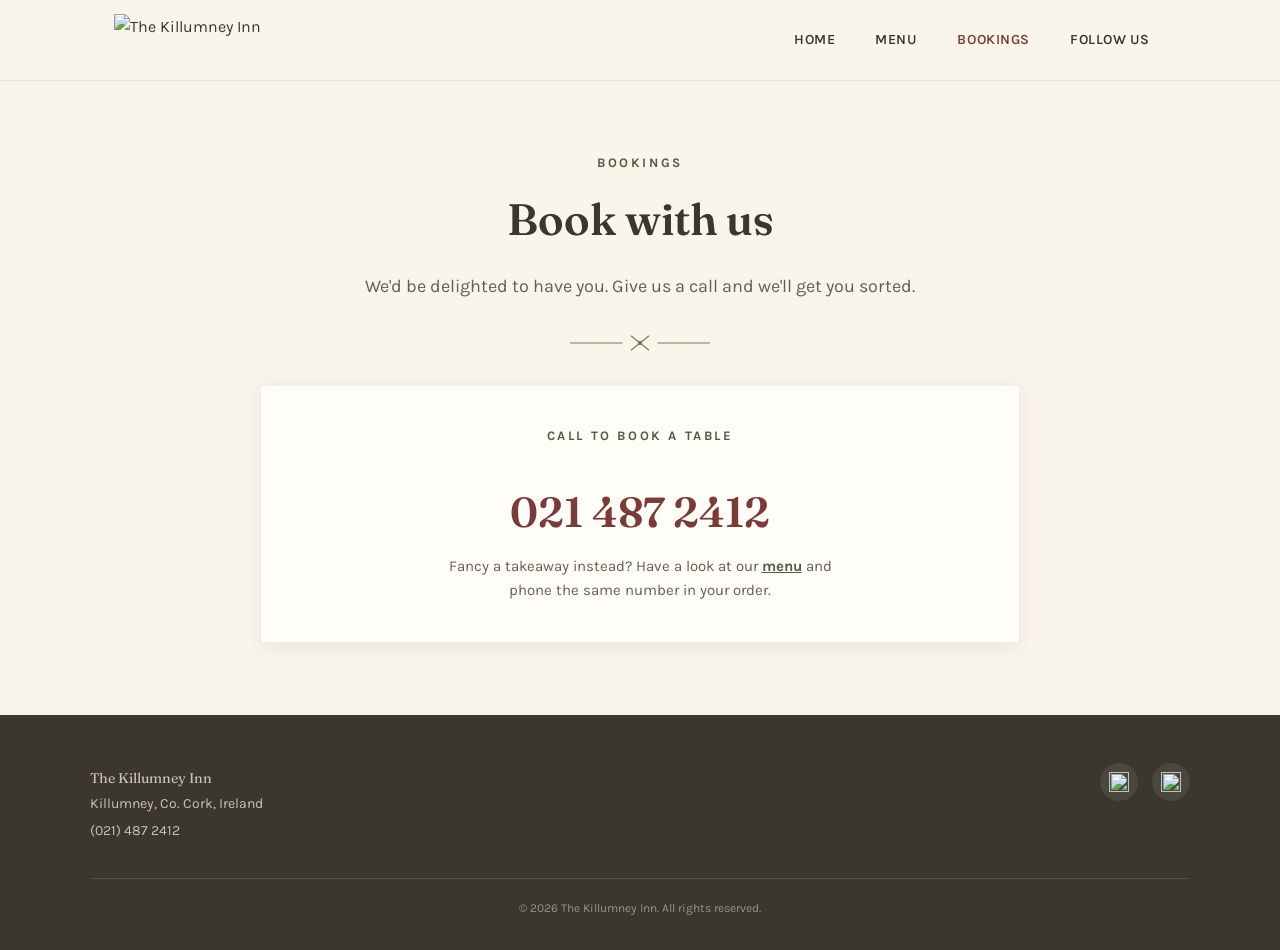
==== Bookings.html @ 23e4222f "Add files via upload" ====
<!DOCTYPE html>
<html lang="en">
<head>
<meta charset="UTF-8">
<meta name="viewport" content="width=device-width, initial-scale=1.0">
<title>Bookings — The Killumney Inn</title>
<link rel="preconnect" href="https://fonts.googleapis.com">
<link rel="preconnect" href="https://fonts.gstatic.com" crossorigin>
<link href="https://fonts.googleapis.com/css2?family=Fraunces:opsz,wght@9..144,500;9..144,600;9..144,700&family=Karla:wght@400;500;700;800&display=swap" rel="stylesheet">
<link rel="stylesheet" href="style.css">
</head>
<body>

<header class="site-header">
  <div class="site-header-inner">
    <a href="index.html" class="brand">
      <img src="images/logo.png" alt="The Killumney Inn">
    </a>
    <nav class="main-nav" aria-label="Primary">
      <ul>
        <li><a href="index.html">Home</a></li>
        <li><a href="Menu.html">Menu</a></li>
        <li><a href="Bookings.html" class="active">Bookings</a></li>
        <li><a href="Follow.html">Follow Us</a></li>
      </ul>
    </nav>
  </div>
</header>

<section class="section">
  <div class="section-narrow">
    <p class="eyebrow" style="text-align:center;">Bookings</p>
    <h1 class="page-title">Book with us</h1>
    <p class="lede">We'd be delighted to have you. Give us a call and we'll get you sorted.</p>

    <svg class="sprig" viewBox="0 0 160 20" xmlns="http://www.w3.org/2000/svg" aria-hidden="true">
      <line x1="0" y1="10" x2="60" y2="10" stroke="currentColor" stroke-width="1.2"/>
      <line x1="100" y1="10" x2="160" y2="10" stroke="currentColor" stroke-width="1.2"/>
      <path d="M80 10 L70 2 M80 10 L70 18 M80 10 L90 2 M80 10 L90 18" stroke="currentColor" stroke-width="1.2" fill="none" stroke-linecap="round" stroke-linejoin="round"/>
      <circle cx="80" cy="10" r="2.5" fill="currentColor"/>
    </svg>

    <div class="card booking-card">
      <p class="eyebrow">Call to book a table</p>
      <a href="tel:(021) 487 2412" class="phone-cta">021 487&thinsp;2412</a>
      <p class="booking-note">Fancy a takeaway instead? Have a look at our <a href="Menu.html" style="color:var(--sage-dark); font-weight:700;">menu</a> and phone the same number in your order.</p>
    </div>
  </div>
</section>

<footer class="site-footer">
  <div class="footer-inner">
    <div>
      <p class="footer-brand">The Killumney Inn</p>
      <p>Killumney, Co. Cork, Ireland</p>
      <p>(021) 487 2412</p>
    </div>
    <div class="footer-social">
      <a href="https://www.facebook.com/p/Killumney-Inn-100041893338469/" target="_blank" rel="noopener" aria-label="Facebook">
        <img src="images/facebook.png" alt="">
      </a>
      <a href="https://www.instagram.com/thekillumneyinn/?hl=en" target="_blank" rel="noopener" aria-label="Instagram">
        <img src="images/instagram.png" alt="">
      </a>
    </div>
  </div>
  <p class="footer-bottom">&copy; 2026 The Killumney Inn. All rights reserved.</p>
</footer>

</body>
</html>
---- style.css ----
/* ============================================================
   The Killumney Inn — design tokens
   ============================================================ */
:root {
  --cream:        #FAF5EA;
  --cream-deep:   #F1E8D4;
  --paper:        #FFFDF7;
  --sage:         #6E7F5C;
  --sage-dark:    #4F5D42;
  --sage-pale:    #E4E9DA;
  --wine:         #7B3B36;
  --brass:        #B08A3E;
  --charcoal:     #3B372F;
  --charcoal-soft:#655F52;

  --font-display: "Fraunces", Georgia, serif;
  --font-body:    "Karla", "Helvetica Neue", Arial, sans-serif;

  --radius: 3px;
  --shadow-soft: 0 10px 30px rgba(59, 55, 47, 0.10);
  --shadow-card: 0 4px 18px rgba(59, 55, 47, 0.08);
}

* { box-sizing: border-box; }

html { scroll-behavior: smooth; }

body {
  margin: 0;
  background-color: var(--cream);
  color: var(--charcoal);
  font-family: var(--font-body);
  line-height: 1.6;
  -webkit-font-smoothing: antialiased;
}

a { color: inherit; }

img { max-width: 100%; display: block; }

/* ============================================================
   Header / Nav
   ============================================================ */
.site-header {
  position: sticky;
  top: 0;
  z-index: 50;
  background-color: var(--cream);
  border-bottom: 1px solid rgba(59, 55, 47, 0.10);
}

.site-header-inner {
  max-width: 1100px;
  margin: 0 auto;
  padding: 14px 24px;
  display: flex;
  align-items: center;
  justify-content: space-between;
  gap: 24px;
}

.brand {
  display: flex;
  align-items: center;
  gap: 12px;
  text-decoration: none;
  color: var(--charcoal);
}

.brand img {
  height: 52px;
  width: auto;
}

.brand-text {
  font-family: var(--font-display);
  font-weight: 600;
  font-size: 20px;
  letter-spacing: 0.02em;
  color: var(--wine);
  display: none;
}

nav.main-nav ul {
  list-style: none;
  display: flex;
  gap: 8px;
  margin: 0;
  padding: 0;
}

nav.main-nav li a {
  display: block;
  padding: 10px 16px;
  text-decoration: none;
  color: var(--charcoal);
  font-size: 14px;
  letter-spacing: 0.04em;
  text-transform: uppercase;
  font-weight: 600;
  border-radius: var(--radius);
  transition: color 0.2s ease, background-color 0.2s ease;
}

nav.main-nav li a:hover {
  background-color: var(--sage-pale);
  color: var(--sage-dark);
}

nav.main-nav li a.active {
  color: var(--wine);
}

/* mobile nav */
@media (max-width: 640px) {
  .site-header-inner { padding: 12px 16px; flex-direction: column; gap: 6px; }
  .brand img { height: 42px; }
  nav.main-nav ul { gap: 2px; flex-wrap: wrap; justify-content: center; }
  nav.main-nav li a { padding: 8px 10px; font-size: 12px; }
}

/* ============================================================
   Signature element — the sprig divider
   ============================================================ */
.sprig {
  display: block;
  margin: 32px auto;
  width: 140px;
  height: 20px;
  color: var(--sage);
}

.sprig.wine { color: var(--wine); }

/* ============================================================
   Hero (index page)
   ============================================================ */
.hero {
  position: relative;
  min-height: 78vh;
  display: flex;
  align-items: flex-end;
  background-color: #14140f;
  overflow: hidden;
}

.hero img.hero-bg {
  position: absolute;
  inset: 0;
  width: 100%;
  height: 100%;
  object-fit: cover;
  object-position: center 35%;
  opacity: 0.78;
}

.hero::after {
  content: "";
  position: absolute;
  inset: 0;
  background: linear-gradient(180deg, rgba(20,20,15,0.40) 0%, rgba(20,20,15,0.50) 40%, rgba(20,20,15,0.90) 100%);
}

.hero-content {
  position: relative;
  z-index: 2;
  max-width: 1100px;
  margin: 0 auto;
  padding: 0 24px 64px;
  color: var(--cream);
  width: 100%;
}

.hero-eyebrow {
  font-family: var(--font-body);
  font-size: 13px;
  letter-spacing: 0.22em;
  text-transform: uppercase;
  color: #E8C97E;
  margin: 0 0 14px;
  text-shadow: 0 1px 12px rgba(0, 0, 0, 0.55);
}

.hero h1 {
  font-family: var(--font-display);
  font-weight: 600;
  font-size: clamp(38px, 6vw, 66px);
  line-height: 1.05;
  margin: 0 0 18px;
  max-width: 14ch;
  /* explicit color needed: the global "h1, h2, h3" rule below would
     otherwise win over the inherited cream color from .hero-content */
  color: var(--cream);
  text-shadow: 0 2px 24px rgba(0, 0, 0, 0.55), 0 1px 4px rgba(0, 0, 0, 0.5);
}

.hero p {
  font-size: 17px;
  max-width: 46ch;
  color: #EFE9DB;
  margin: 0 0 28px;
  text-shadow: 0 1px 12px rgba(0, 0, 0, 0.5);
}

.hero-actions {
  display: flex;
  gap: 14px;
  flex-wrap: wrap;
}

/* ============================================================
   Buttons
   ============================================================ */
.btn {
  display: inline-block;
  font-family: var(--font-body);
  font-weight: 700;
  font-size: 14px;
  letter-spacing: 0.03em;
  text-transform: uppercase;
  text-decoration: none;
  padding: 14px 28px;
  border-radius: var(--radius);
  border: 1px solid transparent;
  transition: transform 0.15s ease, background-color 0.2s ease, color 0.2s ease, border-color 0.2s ease;
}

.btn:hover { transform: translateY(-1px); }

.btn-primary {
  background-color: var(--sage);
  color: var(--paper);
}
.btn-primary:hover { background-color: var(--sage-dark); }

.btn-outline {
  background-color: transparent;
  border-color: rgba(250, 245, 234, 0.65);
  color: var(--cream);
}
.btn-outline:hover {
  background-color: rgba(250, 245, 234, 0.12);
  border-color: var(--cream);
}

.btn-wine {
  background-color: var(--wine);
  color: var(--paper);
}
.btn-wine:hover { background-color: #602a26; }

/* ============================================================
   Sections / layout
   ============================================================ */
.section {
  padding: 72px 24px;
}

.section-narrow {
  max-width: 760px;
  margin: 0 auto;
}

.section-wide {
  max-width: 1100px;
  margin: 0 auto;
}

.section-alt {
  background-color: var(--cream-deep);
}

.eyebrow {
  font-size: 13px;
  letter-spacing: 0.2em;
  text-transform: uppercase;
  color: var(--sage-dark);
  font-weight: 700;
  margin: 0 0 10px;
}

h1, h2, h3 {
  font-family: var(--font-display);
  color: var(--charcoal);
  font-weight: 600;
}

.page-title {
  font-size: clamp(30px, 4vw, 44px);
  text-align: center;
  margin: 0 0 6px;
}

.page-subtitle {
  text-align: center;
  color: var(--charcoal-soft);
  font-size: 15px;
  letter-spacing: 0.06em;
  text-transform: uppercase;
  margin: 0;
}

.lede {
  font-size: 18px;
  text-align: center;
  color: var(--charcoal-soft);
  max-width: 60ch;
  margin: 18px auto 0;
}

/* ============================================================
   Cards
   ============================================================ */
.card {
  background-color: var(--paper);
  border: 1px solid rgba(59, 55, 47, 0.08);
  border-radius: var(--radius);
  box-shadow: var(--shadow-card);
  padding: 40px;
}

/* ============================================================
   Opening hours
   ============================================================ */
.hours-card {
  background-color: var(--sage);
  color: var(--cream);
  border-radius: var(--radius);
  padding: 40px 44px;
  box-shadow: var(--shadow-soft);
}

.hours-card h2 {
  color: var(--cream);
  margin-top: 0;
}

.hours-list {
  list-style: none;
  margin: 20px 0 0;
  padding: 0;
  max-width: 420px;
}

.hours-list li {
  display: flex;
  justify-content: space-between;
  padding: 10px 0;
  border-bottom: 1px solid rgba(250, 245, 234, 0.22);
  font-size: 15px;
}

.hours-list li:last-child { border-bottom: none; }

.hours-list .day { font-weight: 700; letter-spacing: 0.02em; }
.hours-list .time { color: #EFE9DB; }

.hours-note {
  margin-top: 20px;
  font-size: 13px;
  color: #E4DFCF;
}

/* ============================================================
   About / feature grid
   ============================================================ */
.feature-grid {
  display: grid;
  grid-template-columns: repeat(3, 1fr);
  gap: 28px;
  margin-top: 44px;
}

.feature {
  text-align: center;
}

.feature-icon {
  width: 44px;
  height: 44px;
  margin: 0 auto 16px;
  color: var(--wine);
}

.feature h3 {
  font-size: 19px;
  margin: 0 0 8px;
}

.feature p {
  font-size: 15px;
  color: var(--charcoal-soft);
  margin: 0;
}

@media (max-width: 720px) {
  .feature-grid { grid-template-columns: 1fr; gap: 32px; }
}

/* ============================================================
   Menu page
   ============================================================ */
.menu-wrap {
  padding: 56px 24px 80px;
}

.menu-container {
  background-color: var(--paper);
  border: 1px solid rgba(59, 55, 47, 0.08);
  max-width: 640px;
  width: 100%;
  margin: 0 auto;
  padding: 48px 44px;
  box-shadow: var(--shadow-card);
  text-align: center;
  border-radius: var(--radius);
}

.menu-container .header h1 {
  font-size: 30px;
  letter-spacing: 0.01em;
  margin: 0 0 6px;
}

.menu-container .subtitle {
  font-size: 12px;
  letter-spacing: 0.22em;
  text-transform: uppercase;
  color: var(--sage-dark);
  font-weight: 700;
}

.menu-section-title {
  font-size: 12px;
  letter-spacing: 0.2em;
  text-transform: uppercase;
  color: var(--wine);
  font-weight: 700;
  margin: 0 0 18px;
}

.menu-section { margin-bottom: 12px; }

.menu-item {
  font-size: 16px;
  line-height: 1.7;
  margin-bottom: 12px;
  color: var(--charcoal);
}

.extra-charge {
  font-size: 14px;
  color: var(--charcoal-soft);
  font-style: italic;
}

@media (max-width: 480px) {
  .menu-container { padding: 32px 22px; }
  .menu-container .header h1 { font-size: 24px; }
  .menu-item { font-size: 15px; }
}

/* ============================================================
   Bookings page
   ============================================================ */
.booking-card {
  text-align: center;
}

.phone-cta {
  display: inline-flex;
  align-items: baseline;
  gap: 10px;
  font-family: var(--font-display);
  font-size: clamp(30px, 5vw, 42px);
  font-weight: 600;
  color: var(--wine);
  text-decoration: none;
  margin: 22px 0 8px;
}

.phone-cta:hover { color: var(--sage-dark); }

.booking-note {
  color: var(--charcoal-soft);
  font-size: 15px;
  max-width: 46ch;
  margin: 0 auto;
}

/* ============================================================
   Follow / social page
   ============================================================ */
.social-grid {
  display: grid;
  grid-template-columns: 1fr 1fr;
  gap: 24px;
  margin-top: 40px;
}

.social-card {
  background-color: var(--paper);
  border: 1px solid rgba(59, 55, 47, 0.08);
  border-radius: var(--radius);
  box-shadow: var(--shadow-card);
  padding: 36px 24px;
  text-align: center;
  text-decoration: none;
  color: var(--charcoal);
  transition: transform 0.18s ease, box-shadow 0.18s ease;
}

.social-card:hover {
  transform: translateY(-4px);
  box-shadow: var(--shadow-soft);
}

.social-card img {
  width: 56px;
  height: 56px;
  margin: 0 auto 16px;
  border-radius: 12px;
}

.social-card h3 {
  margin: 0 0 4px;
  font-size: 18px;
}

.social-card span {
  font-size: 13px;
  color: var(--charcoal-soft);
}

@media (max-width: 560px) {
  .social-grid { grid-template-columns: 1fr; }
}

/* ============================================================
   Footer
   ============================================================ */
.site-footer {
  background-color: var(--charcoal);
  color: var(--cream-deep);
  padding: 48px 24px 32px;
}

.footer-inner {
  max-width: 1100px;
  margin: 0 auto;
  display: flex;
  justify-content: space-between;
  align-items: flex-start;
  gap: 32px;
  flex-wrap: wrap;
}

.footer-brand {
  font-family: var(--font-display);
  font-size: 20px;
  color: var(--cream);
  margin: 0 0 8px;
}

.footer-inner p {
  margin: 4px 0;
  font-size: 14px;
  color: #C9C3B2;
}

.footer-social {
  display: flex;
  gap: 14px;
}

.footer-social a {
  display: flex;
  align-items: center;
  justify-content: center;
  width: 38px;
  height: 38px;
  border-radius: 50%;
  background-color: rgba(250, 245, 234, 0.08);
}

.footer-social img { width: 20px; height: 20px; }

.footer-bottom {
  max-width: 1100px;
  margin: 32px auto 0;
  padding-top: 20px;
  border-top: 1px solid rgba(250, 245, 234, 0.12);
  font-size: 12px;
  color: #9A947F;
  text-align: center;
}
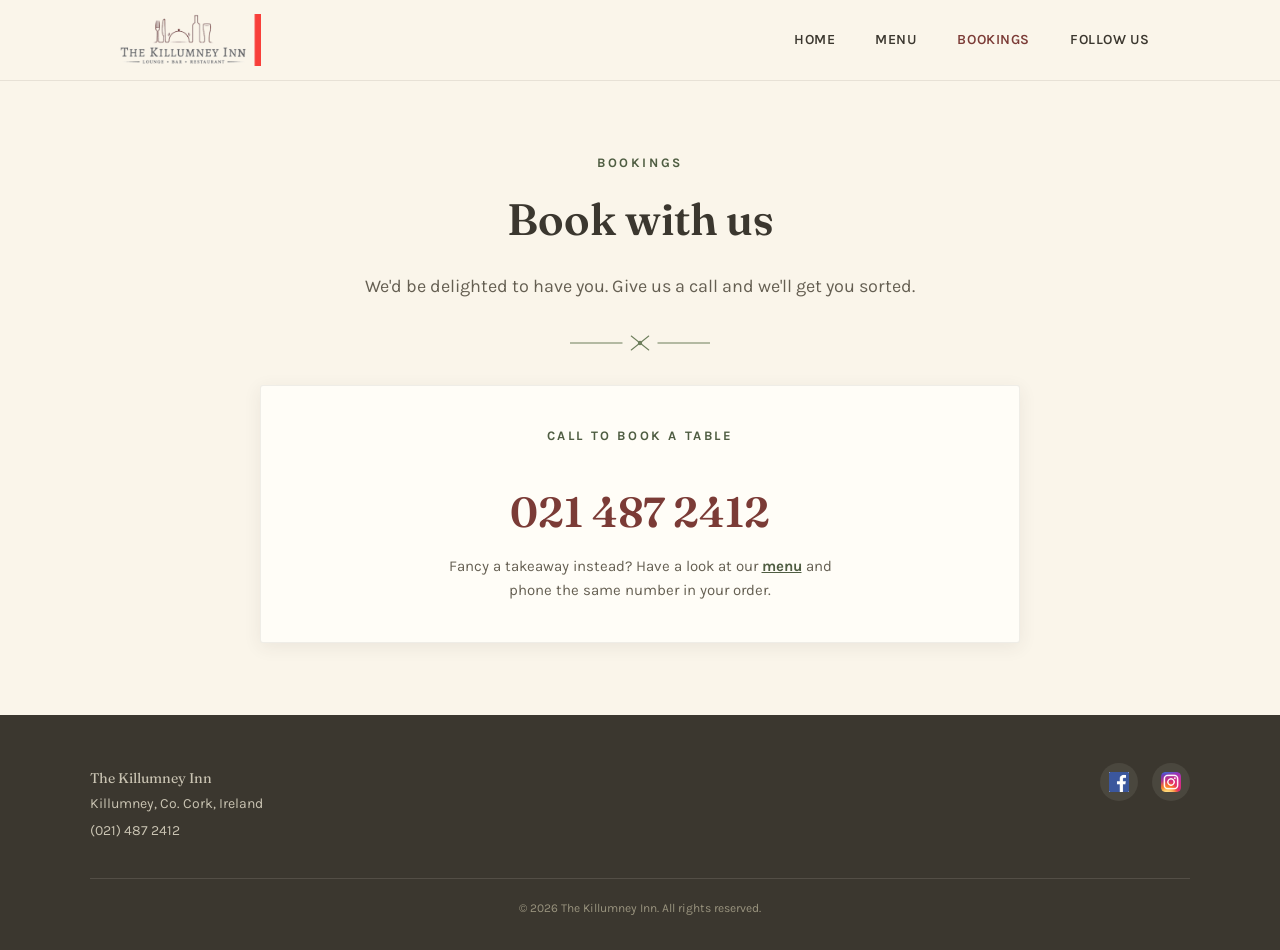
==== commit 06ed615f: "Update Bookings.html" ====
--- a/Bookings.html
+++ b/Bookings.html
@@ -14,7 +14,7 @@
 <header class="site-header">
   <div class="site-header-inner">
     <a href="index.html" class="brand">
-      <img src="images/logo.png" alt="The Killumney Inn">
+      <img src="Images/logo.png" alt="The Killumney Inn">
     </a>
     <nav class="main-nav" aria-label="Primary">
       <ul>
@@ -57,10 +57,10 @@
     </div>
     <div class="footer-social">
       <a href="https://www.facebook.com/p/Killumney-Inn-100041893338469/" target="_blank" rel="noopener" aria-label="Facebook">
-        <img src="images/facebook.png" alt="">
+        <img src="Images/facebook.png" alt="">
       </a>
       <a href="https://www.instagram.com/thekillumneyinn/?hl=en" target="_blank" rel="noopener" aria-label="Instagram">
-        <img src="images/instagram.png" alt="">
+        <img src="Images/instagram.png" alt="">
       </a>
     </div>
   </div>
